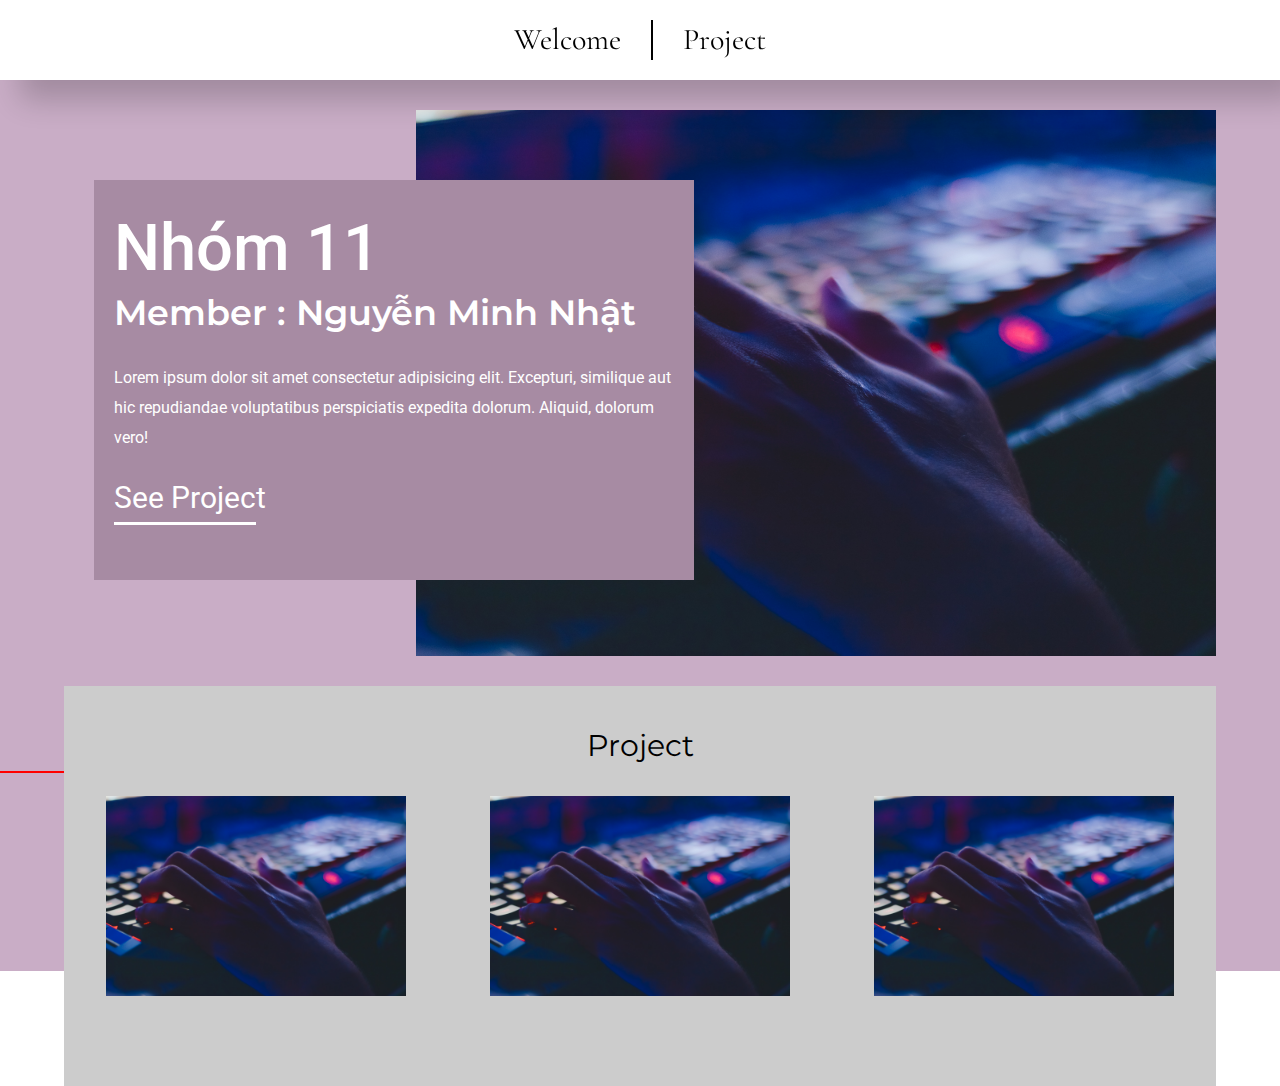
==== Page/index.html @ 1c99ffe2 "first commit" ====
<!DOCTYPE html>
<html lang="en">
<head>
    <meta charset="UTF-8">
    <meta http-equiv="X-UA-Compatible" content="IE=edge">
    <meta name="viewport" content="width=device-width, initial-scale=1.0">

    <!-- Link Unicon icon's CSS -->
    <link rel="stylesheet" href="https://unicons.iconscout.com/release/v4.0.0/css/line.css">
    <!-- Link loader css -->
    <link rel="stylesheet" href="../Page css/loader-effect.css">
    <link rel="stylesheet" href="../Page css/grid.css">
    <link rel="stylesheet" href="../Page css/base.css">
    <link rel="stylesheet" href="../Page css/main.css">
    <link rel="stylesheet" href="../Page css/responsive.css">
    <title>Group 11</title>
</head>
<body>
     <!-- Loader effect -->
     <!-- <div class="loader-wapper" id="reload-animation">
        <span class="loader"><span class="loader-inner"></span></span>
    </div> -->
    <header>
        <nav class="navigation wide ">
            <a class="navigation-item line-hover" href="#">Welcome</a>
            <div class="vertical-line"></div>
            <a class="navigation-item line-hover" href="#">Project</a>
        </nav>
    </header>
    <main>
        <section class="section-home wide" >
            <div class="section-home-img">
                <img src="../img/keyboard.png" alt="">
            </div>
            <div class="section-home-img-info">
                <h1>Nhóm 11</h1>
                <h2>Member : Nguyễn Minh Nhật</h2>
                <p>Lorem ipsum dolor sit amet consectetur adipisicing elit. Excepturi, similique aut hic repudiandae voluptatibus perspiciatis expedita dolorum. Aliquid, dolorum vero!</p>
                <a class="" href="#">See Project</a>
            </div>
        </section>
        <section class="section-project wide">
            <h1 class="bottom-line">Project</h1>
            <div class="project-items row-around">
                <div class="box project-item-1">
                    <img src="../img/keyboard.png" alt="">
                </div>
                <div class="box project-item-1">
                    <img src="../img/keyboard.png" alt="">
                </div>
                <div class="box project-item-1">
                    <img src="../img/keyboard.png" alt="">
                </div>
            </div>
        </section>
    </main>
    <footer></footer>
</body>
    <script src="../script/loader.js"></script>
</html>
---- Page css/loader-effect.css ----
.loader-wapper {
    z-index: 1000;
    width: 100vw;
    height: 100vh;
    position: fixed;
    top: 0;
    left: 0;
    background-color: #242f3f; 
    display: flex;
    justify-content: center;
    align-items: center;
    opacity: 1000;
    transition: opacity 1s ;
  }
  .fadeOut-loader{
      opacity: 0;
  }
  
  .loader {
    display: inline-block;
    width: 30px;
    height: 30px;
    position: relative;
    border: 4px solid #fff;
    top: 0;
    animation: loader 2s infinite ease;
  }
  
  .loader-inner {
      position: absolute;
    vertical-align: top;
    display: inline-block;
    width: 100%;
    background-color: #fff;
    animation: loader-inner 2s infinite ease-in;
  }
  
  @keyframes loader {
    0% {
      transform: rotate(0deg);
    }
  
    25% {
      transform: rotate(180deg);
    }
  
    50% {
      transform: rotate(180deg);
    }
  
    75% {
      transform: rotate(360deg);
    }
  
    100% {
      transform: rotate(360deg);
    }
  }
  
  @keyframes loader-inner {
    0% {
      height: 0%;
    }
  
    25% {
      height: 0%;
    }
  
    50% {
      height: 100%;
    }
  
    75% {
      height: 100%;
    }
  
    100% {
      height: 0%;
    }
  }
---- Page css/grid.css ----
/* Tạo GRID */
.grid{
    width: 100%;
    padding: 0;
}

.wide{
    max-width: 1200px;
    margin: 0 auto;
    display: flex;
}

.row{
    display: flex;
    flex-wrap: wrap;
    margin-left: -12px;
    margin-right: -12px;
}

.col{
    padding-left: 12px ;
    padding-right: 12px;
}
    /* No-gutters paste vào hàm chung với row */ 
.row .no-gutters {
    margin-left: 0;
    margin-right: 0;
}
.row .no-gutters .col {
    padding-left: 0;
    padding-right: 0;
}

    /* SIZE */
.l-20{
    flex:0 0 20%;
    max-width: 20%;
}
.l-0{
    display: none;
}
.l-1{
    flex: 0 0 8.33333%;
    max-width: 8.3333%;
}
.l-2{
    flex: 0 0 16.66667%;
    max-width: 16.66667%;
}.l-3{
    flex: 0 0 25%;
    max-width: 25%;
}.l-4{
    flex: 0 0 33.33333%;
    max-width:33.3333%;
}
.l-5{
    flex: 0 0 41.66667%;
    max-width: 41.66667%;
}
.l-6{
    flex: 0 0 50%;
    max-width: 50%;
}.l-7{
    flex: 0 0 58.33333%;
    max-width: 58.33333%;
}.l-8{
    flex: 0 0 66.66667%;
    max-width: 66.66667%;
}
.l-9{
    flex:0 0 75%;
    max-width: 75%;
}
.l-10{
    flex:0 0 83.33333%;
    max-width: 83.33333%;
}
.l-11{
    flex:0 0  91.66667%;
    max-width: 91.66667%;
}
.l-12{
    flex:0 0  100%;
    max-width: 100%;

}


    /* OFFSET */
.l-o-20{
    margin-left: 20%;
}
.l-o-1{
    margin-left: 8.3333%;
}
.l-o-2{
    margin-left: 16.66667%;
}.l-o-3{
    margin-left: 25%;
}.l-o-4{
    margin-left:33.3333%;
}
.l-o-5{
    margin-left: 41.66667%;
}
.l-o-6{
    margin-left: 50%;
}.l-o-7{
    margin-left: 58.33333%;
}.l-o-8{
    margin-left: 66.66667%;
}
.l-o-9{
    margin-left: 75%;
}
.l-o-10{
    margin-left: 83.33333%;
}
.l-o-11{
    margin-left: 91.66667%;
}



/* Mobile */
@media   (max-width: 739px )  {
    .wide{
        width: 100%;
    }
    .row{
        margin-left: -4px;
        margin-right: -4px;
    }
    .col{
        padding-left: 4px ;
        padding-right: 4px;
    }
    
    .c-20{
        flex: 0 0 20%;
        max-width: 20%;
    }
    .c-0{
        display: none;
    }
    .c-1{
        flex: 0 0 8.33333%;
        max-width: 8.3333%;
    }
    .c-2{
        flex: 0 0 16.66667%;
        max-width: 16.66667%;
    }.c-3{
        flex: 0 0 25%;
        max-width: 25%;
    }.c-4{
        flex: 0 0 33.33333%;
        max-width:33.3333%;
    }
    .c-5{
        flex: 0 0 41.66667%;
        max-width: 41.66667%;
    }
    .c-6{
        flex: 0 0 50%;
        max-width: 50%;
    }.c-7{
        flex: 0 0 58.33333%;
        max-width: 58.33333%;
    }.c-8{
        flex: 0 0 66.66667%;
        max-width: 66.66667%;
    }
    .c-9{
        flex:0 0 75%;
        max-width: 75%;
    }
    .c-10{
        flex:0 0 83.33333%;
        max-width: 83.33333%;
    }
    .c-11{
        flex:0 0  91.66667%;
        max-width: 91.66667%;
    }
    .c-12{
        flex:0 0  100%;
        max-width: 100%;
    }
    /* OFSET */
    .c-o-1{
        margin-left: 8.3333%;
    }
    .c-o-2{
        margin-left: 16.66667%;
    }.c-o-3{
        margin-left: 25%;
    }.c-o-4{
        margin-left:33.3333%;
    }
    .c-o-5{
        margin-left: 41.66667%;
    }
    .c-o-6{
        margin-left: 50%;
    }.c-o-7{
        margin-left: 58.33333%;
    }.c-o-8{
        margin-left: 66.66667%;
    }
    .c-o-9{
        margin-left: 75%;
    }
    .c-o-10{
        margin-left: 83.33333%;
    }
    .c-o-11{
        margin-left: 91.66667%;
    }

}


/* > Tablet */

@media   (min-width: 740px ) and (max-width: 1023px) {
    .wide{
        width:644px;
    }
    .row{
        margin-left: -8px;
        margin-right: -8px;
    }
    .col{
        padding-left: 8px ;
        padding-right: 8px;
    }
    .m-20{
        flex: 0 0 20%;
        max-width: 20%;
    }
    .m-0{
        display: none;

    }
    .m-1,
    .m-2,
    .m-3,
    .m-4,
    .m-5,
    .m-6,
    .m-7,
    .m-8,
    .m-9,
    .m-10,
    .m-11,
    .m-12{
        display: block;

    }
    
    .m-1{
        flex: 0 0 8.33333%;
        max-width: 8.3333%;
    }
    .m-2{
        flex: 0 0 16.66667%;
        max-width: 16.66667%;
    }.m-3{
        flex: 0 0 25%;
        max-width: 25%;
    }.m-4{
        flex: 0 0 33.33333%;
        max-width:33.3333%;
    }
    .m-5{
        flex: 0 0 41.66667%;
        max-width: 41.66667%;
    }
    .m-6{
        flex: 0 0 50%;
        max-width: 50%;
    }.m-7{
        flex: 0 0 58.33333%;
        max-width: 58.33333%;
    }.m-8{
        flex: 0 0 66.66667%;
        max-width: 66.66667%;
    }
    .m-9{
        flex:0 0 75%;
        max-width: 75%;
    }
    .m-10{
        flex:0 0 83.33333%;
        max-width: 83.33333%;
    }
    .m-11{
        flex:0 0  91.66667%;
        max-width: 91.66667%;
    }
    .m-12{
        flex:0 0  100%;
        max-width: 100%;
    }
    /* ofset */
    .m-o-1{
        margin-left: 8.3333%;
    }
    .m-o-2{
        margin-left: 16.66667%;
    }.m-o-3{
        margin-left: 25%;
    }.m-o-4{
        margin-left:33.3333%;
    }
    .m-o-5{
        margin-left: 41.66667%;
    }
    .m-o-6{
        margin-left: 50%;
    }.m-o-7{
        margin-left: 58.33333%;
    }.m-o-8{
        margin-left: 66.66667%;
    }
    .m-o-9{
        margin-left: 75%;
    }
    .mo-10{
        margin-left: 83.33333%;
    }
    .mo-11{
        margin-left: 91.66667%;
    }


}


/*Pc low resolution  */
@media (min-width: 1024px) and (max-width:1200px){
    .wide{
        width: 960px;
    }
    .row{
        margin-left:-12px;
        margin-right:-12px;
    }
    .col{
        padding-left: 12px ;
        padding-right: 12px;
    }
}
---- Page css/base.css ----
@import url('https://fonts.googleapis.com/css2?family=Cormorant+Garamond:wght@300;400;500;600&family=Montserrat:wght@400;500;600;700&family=Poppins:ital,wght@0,200;0,300;0,500;0,600;0,800;1,400;1,700&family=Roboto:wght@300;400;500;700&display=swap');/*=====================================================  STYLE SETUP ====================================== */
:root{
    /* Header Styles */
    --header-height :80px ;
      
    /* Color Style */
    --main-color:#c9adc6;
    --main-color-bolder:#a78ba3;
    --white-color:#fff;
    --text-color:#5f4d5d;
    --black-color:#000;
    /* Font */
    --roboto-font : 'Roboto', sans-serif;
    --cormorant-font:'Cormorant Garamond', serif;
    --poppin-font: 'Poppins', sans-serif;
    --montserrat-font:'Montserrat', sans-serif;
    /* Font Size */
    --nav-font : 3rem;
    --title-font : 6.5rem;
    --sub-title-font :  2.5rem ;
    --normal-font: 2.4rem;
    --sub-normal-font: 1.6rem;
    --tiny-font:1.2rem;

    /* z-index */
    --z-fixed :10 ;

}
*{
    padding: 0 ;
    margin: 0;
    box-sizing: border-box;
    line-height: 30px;
    /* border: 1px solid #000; */
}
html{
    -webkit-tap-highlight-color: transparent; 
    scroll-behavior: smooth;
    font-size: 62.5%;
    font-family: var(--roboto-font);
}
a{
    color: inherit;
    text-decoration: none;
}
ul{
    list-style: none;
}

/* ===================================================== RE-USE CLASS ======================================= */

.line-hover{
    position: relative;
}
.line-hover::after{
    content: "" ;
    position: absolute;
    height: 1px;
    left: 0;
    width: 0 ;
    bottom: -40%;
    transition: width .5s ease;
}
.line-hover:hover::after{
    background-color: #000;
    padding:1px;
    width: 100%;
}
.bottom-line{
    position: relative;
}
.bottom-line::after{
    content: "";
    height: 2px;
    left: -100px;
    width: 100px ;
    bottom: -40% ;
    position: absolute;
    background-color: red;


}

/* ===================================================== LAYOUT SETUP ====================================== */

.content-wrapper{
    position: relative;
    width: 100%;
    max-width: 1265px;
    padding-right: 25px;
    padding-left: 25px;
}

section,
footer{
    padding: 3rem 0 ;
}
section{
    min-height: 400px;
}

.wide{
    width: 90%;
    max-width: 1200px;
    margin-inline: auto;
 }
 
 .row-between{
     display: flex;
     justify-content: space-between;
     align-items: center;
 }
 .row-around{
     display: flex;
     justify-content: space-around;
 }
 .column{
     display: flex;
     flex-direction: column;
 }
---- Page css/main.css ----
@import url("./base.css");
@import url("./gird.css");

/* Header */
 
header {
    width: 100%;
    position: fixed;
    height: var(--header-height);
    top: 0;
    left: 0;
    z-index: var(--z-fixed);
    background-color: var(--white-color);
    display: flex;
    justify-content: center;
    box-shadow: 20px 20px 30px rgba(0, 0, 0, 0.2);
}

.navigation{
    display: flex;
    align-items: center;
    justify-content: center;
    gap: 3em;
    font-family: var(--cormorant-font);
}
.navigation-item{
    font-size: var(--nav-font);
    position: relative;
}

.vertical-line{
    height: 50%;
    border: 1px solid #000;
}


/* Main */

main{
    margin-top: var(--header-height);
    background-color: var(--main-color) ;
    height: 99vh;
    
}
.section-home {
    display: flex;
    justify-content: flex-end;
    position: relative;
    /* background-color:#83bec9 ; */
    background-color: var(--main-color);
}
.section-home-img{
    width: 90%;
    max-width: 800px;
}
.section-home-img img{
    width: 100%;
    height: 100%;
    object-fit: cover;
}
.section-home-img-info{
    left: 30px;
    top: 100px;
    position: absolute;
    width: 60em;
    height: 400px;
    background-color: var(--main-color-bolder);
    padding: 2em;
    display: flex;
    flex-direction:column ;
    color: var(--white-color);
}
.section-home-img-info h1{
    font-size: var(--title-font);
    font-weight: 500;
    font-family: var(--roboto-font);
    margin-top: 0.5em ;

}
.section-home-img-info h2{
    margin: 1em 0 ;
    font-size: 3.5em;
    font-weight: 600;
    font-family: var( --montserrat-font);
}
.section-home-img-info p{
    font-size: var(--sub-normal-font);
}
.section-home-img-info a{
    position: relative;
    margin-top: 30px;
    width: 200px;
    border-radius: 10px;
    /* padding: 0.5em 0.5em; */
    /* background-color:#83bec9 ; */
    font-size: var(--nav-font);
}
.section-home-img-info a::after{
    content: "" ;
    position: absolute;
    height: 1px;
    left: 0;
    width: 0 ;
    bottom: -40%;
    background-color: #fff;
    padding:1px;
    width: 70%;
}

.section-project{
    display: flex;
    flex-direction: column;
    gap: 2em;
    background-color: #ccc;
}
.section-project h1{
    text-align: center;
    font-size: var(--nav-font);
    font-weight: 400;
    margin: 0.5em 0 ;
    font-family: var(--montserrat-font);
}
.section-project img {
    width: 100%;
    max-width: 300px;

}
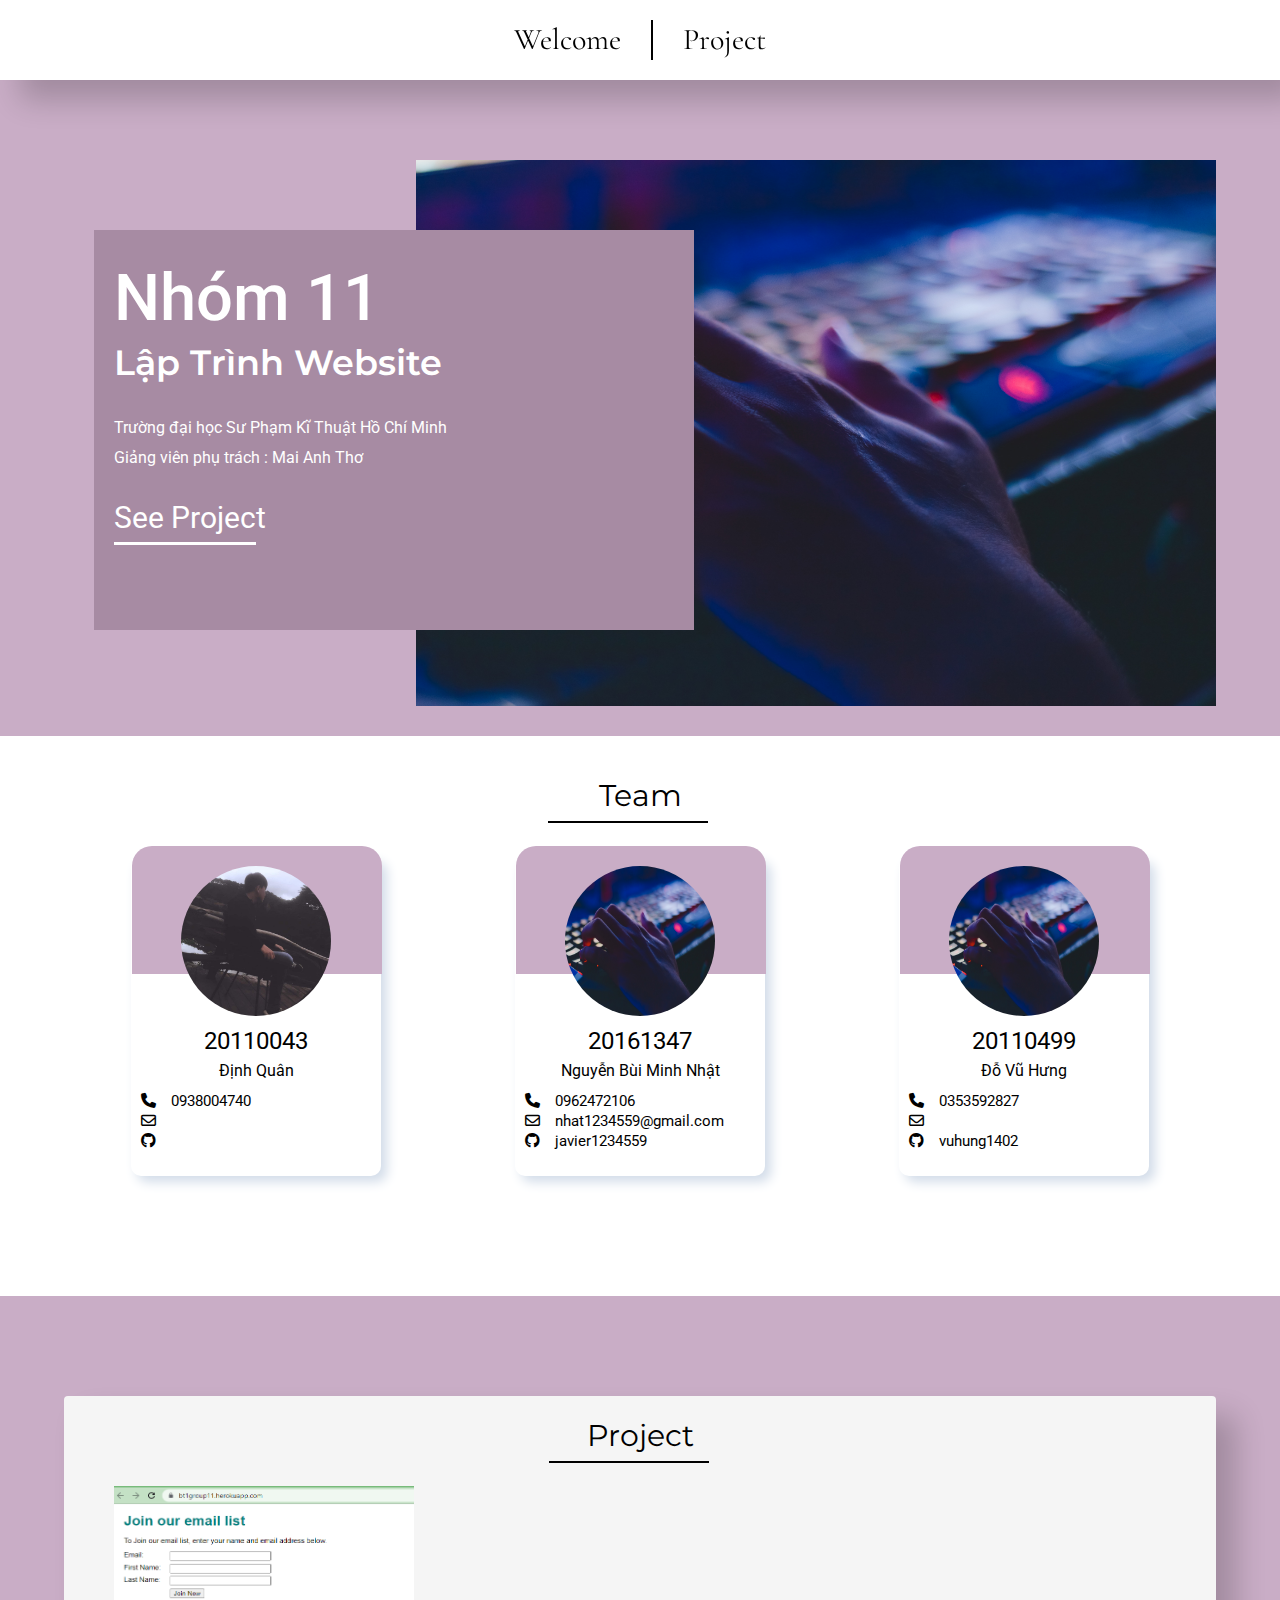
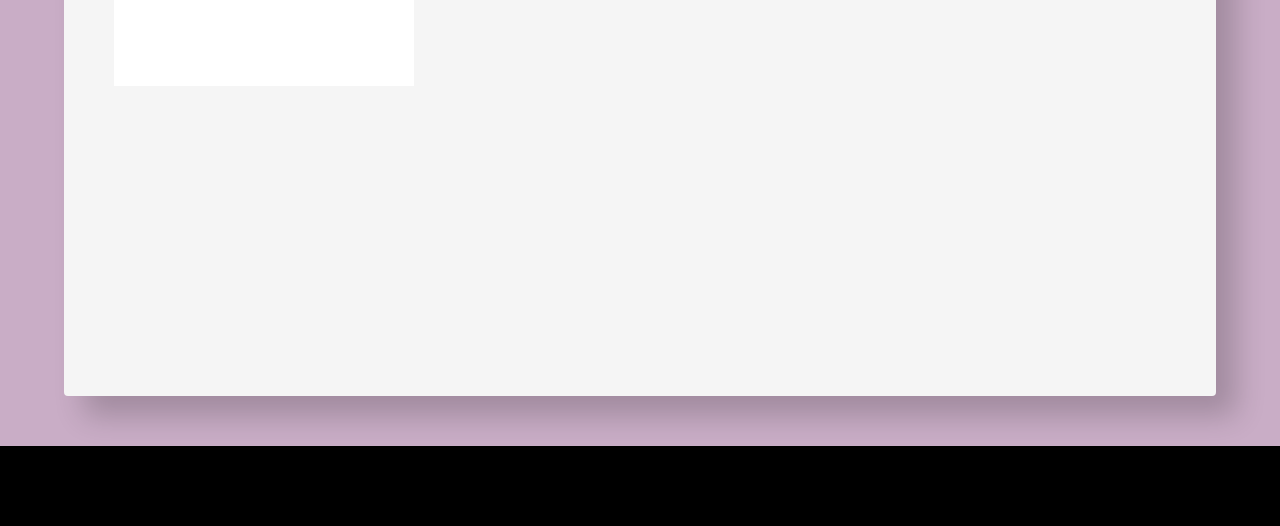
==== commit d2e6b4bd: "them thong tin dinh quan" ====
--- a/Page/index.html
+++ b/Page/index.html
@@ -4,27 +4,30 @@
     <meta charset="UTF-8">
     <meta http-equiv="X-UA-Compatible" content="IE=edge">
     <meta name="viewport" content="width=device-width, initial-scale=1.0">
-
+    <link rel="shortcut icon" href="../img/keyboard-falvicon.png" type="image/x-icon">
     <!-- Link Unicon icon's CSS -->
     <link rel="stylesheet" href="https://unicons.iconscout.com/release/v4.0.0/css/line.css">
     <!-- Link loader css -->
     <link rel="stylesheet" href="../Page css/loader-effect.css">
-    <link rel="stylesheet" href="../Page css/grid.css">
+    <!-- Link fontawesome  -->
+    <link rel="stylesheet" href="https://cdnjs.cloudflare.com/ajax/libs/font-awesome/6.2.0/css/all.min.css"/>
+    <!-- <link rel="stylesheet" href="../Page css/grid.css"> -->
     <link rel="stylesheet" href="../Page css/base.css">
     <link rel="stylesheet" href="../Page css/main.css">
     <link rel="stylesheet" href="../Page css/responsive.css">
+    <link rel="stylesheet" href="../Page css/themify-icons-font/themify-icons/themify-icons.css">
     <title>Group 11</title>
 </head>
 <body>
      <!-- Loader effect -->
-     <!-- <div class="loader-wapper" id="reload-animation">
+     <div class="loader-wapper" id="reload-animation">
         <span class="loader"><span class="loader-inner"></span></span>
-    </div> -->
+    </div>
     <header>
         <nav class="navigation wide ">
             <a class="navigation-item line-hover" href="#">Welcome</a>
             <div class="vertical-line"></div>
-            <a class="navigation-item line-hover" href="#">Project</a>
+            <a class="navigation-item line-hover" href="#project">Project</a>
         </nav>
     </header>
     <main>
@@ -34,24 +37,76 @@
             </div>
             <div class="section-home-img-info">
                 <h1>Nhóm 11</h1>
-                <h2>Member : Nguyễn Minh Nhật</h2>
-                <p>Lorem ipsum dolor sit amet consectetur adipisicing elit. Excepturi, similique aut hic repudiandae voluptatibus perspiciatis expedita dolorum. Aliquid, dolorum vero!</p>
-                <a class="" href="#">See Project</a>
+                <h2>Lập Trình Website</h2>
+                <p>Trường đại học Sư Phạm Kĩ Thuật Hồ Chí Minh</p>
+                <p>Giảng viên phụ trách : Mai Anh Thơ</p>
+                <a class="" href="#project">See Project</a>
             </div>
         </section>
-        <section class="section-project wide">
+        <div class="full-width-color">
+            <section class="section-member wide" >
+                <h1 class="bottom-line">Team</h1>
+                 <div class="section-users">
+                    <div class="user card m-4" >
+                        <div class="user-img">
+                            <img src="../img/dinhquan.jpg" alt="">
+                        </div>
+                        <div class="user-content">
+                            <h2>20110043</h2>
+                            <h3>Định Quân</h3>
+                            <div class="user-icon">
+                                <a href=""><i class="fa-solid fa-phone"></i>0938004740 </a>
+                                <a href=""><i class="fa-regular fa-envelope"></i></a>
+                                <a href=""><i class="fa-brands fa-github"></i></a>
+                            </div>
+                        </div>
+                    </div>
+                    <div class="user card m-4" >
+                        <div class="user-img">
+                            <img src="../img/keyboard.png" alt="">
+                        </div>
+                        <div class="user-content">
+                            <h2>20161347</h2>
+                            <h3>Nguyễn Bùi Minh Nhật</h3>
+                            <div class="user-icon">
+                                <a href=""><i class="fa-solid fa-phone"></i>0962472106 </a>
+                                <a href=""><i class="fa-regular fa-envelope"></i>nhat1234559@gmail.com</a>
+                                <a href=""><i class="fa-brands fa-github"></i>javier1234559</a>
+                            </div>
+                        </div>
+                    </div>
+                    <div class="user card m-4" >
+                        <div class="user-img">
+                            <img src="../img/keyboard.png" alt="">
+                        </div>
+                        <div class="user-content">
+                            <h2>20110499</h2>
+                            <h3>Đỗ Vũ Hưng</h3>
+                            <div class="user-icon">
+                                <a href=""><i class="fa-solid fa-phone"></i>0353592827</a>
+                                <a href=""><i class="fa-regular fa-envelope"></i></a>
+                                <a href=""><i class="fa-brands fa-github"></i>vuhung1402</a>
+                            </div>
+                        </div>
+                    </div>
+                 </div>
+            </section>
+        </div>
+        <section id="project" class="section-project wide">
             <h1 class="bottom-line">Project</h1>
-            <div class="project-items row-around">
+            <div class="project-items flex-start">
                 <div class="box project-item-1">
-                    <img src="../img/keyboard.png" alt="">
+                    <a href="https://bt1group11.herokuapp.com/">
+                        <img src="../img/register-web.png" alt="register and thanks website by java">
+                        <div class="sibling">
+                            <h2>Web đăng kí bằng gmail</h2>
+                            <p>BT 6/9/2022</p>
+                        </div>
+                    </a>
                 </div>
-                <div class="box project-item-1">
-                    <img src="../img/keyboard.png" alt="">
-                </div>
-                <div class="box project-item-1">
-                    <img src="../img/keyboard.png" alt="">
-                </div>
+                
             </div>
+            
         </section>
     </main>
     <footer></footer>
--- a/Page css/base.css
+++ b/Page css/base.css
@@ -20,7 +20,7 @@
     --sub-title-font :  2.5rem ;
     --normal-font: 2.4rem;
     --sub-normal-font: 1.6rem;
-    --tiny-font:1.2rem;
+    --tiny-font:1.5rem;
 
     /* z-index */
     --z-fixed :10 ;
@@ -62,7 +62,7 @@
     transition: width .5s ease;
 }
 .line-hover:hover::after{
-    background-color: #000;
+    background-color: var(--main-color-bolder);
     padding:1px;
     width: 100%;
 }
@@ -72,15 +72,24 @@
 .bottom-line::after{
     content: "";
     height: 2px;
-    left: -100px;
-    width: 100px ;
+    left: 42% ;
+    right: 45%;
+    width: 160px ;
     bottom: -40% ;
     position: absolute;
-    background-color: red;
-
-
+    background-color: var(--black-color);
 }
-
+.disable-link{
+    cursor: default;
+    opacity: 0.5;
+}
+.flex-start{
+    display: flex;
+    justify-content: flex-start;
+}
+.flex-start .box{
+    margin-left: 4em;
+}
 /* ===================================================== LAYOUT SETUP ====================================== */
 
 .content-wrapper{
--- a/Page css/main.css
+++ b/Page css/main.css
@@ -1,6 +1,6 @@
 
 @import url("./base.css");
-@import url("./gird.css");
+/* @import url("./gird.css"); */
 
 /* Header */
  
@@ -16,7 +16,6 @@
     justify-content: center;
     box-shadow: 20px 20px 30px rgba(0, 0, 0, 0.2);
 }
-
 .navigation{
     display: flex;
     align-items: center;
@@ -28,7 +27,9 @@
     font-size: var(--nav-font);
     position: relative;
 }
-
+.navigation-item:hover{
+    color: var(--main-color-bolder);
+}
 .vertical-line{
     height: 50%;
     border: 1px solid #000;
@@ -36,12 +37,16 @@
 
 
 /* Main */
+.full-width-color{
+    width: 100%;
+    background-color: var(--white-color);
+}
 
 main{
     margin-top: var(--header-height);
     background-color: var(--main-color) ;
-    height: 99vh;
-    
+    min-height: 500px;
+    padding: 5em 0 ;
 }
 .section-home {
     display: flex;
@@ -108,11 +113,109 @@
     width: 70%;
 }
 
+/* Team */
+.section-member{
+    min-height: 560px;
+    margin-bottom: 5em;
+    display: flex;
+    flex-direction: column;
+    gap: 3em;
+  
+}
+.section-member h1{
+    text-align: center;
+    font-size: var(--nav-font);
+    font-weight: 400;
+    margin: 0.5em 0 ;
+    font-family: var(--montserrat-font);
+
+}
+.section-users{
+    display: flex;
+    justify-content: space-around;
+   
+}   
+.user{
+    border-radius: 10px;
+    width: 100%;
+    max-width: 250px;
+    height: 320px;
+    padding: 0 1em;
+}
+.user-img{
+    position: relative;
+    margin: 1em auto;
+    width: 150px;
+    height: 150px;
+    border-radius: 50%;
+    overflow: hidden;
+}
+.user-img img{
+    width: 100%;
+    height: 100%;
+}
+.user-content{
+    font-family: var(--roboto-font);
+    font-weight: 400;
+}
+.user-content h2{
+    font-size: var(--normal-font);
+    text-align: center;
+    font-family: var( --roboto-font);
+    font-weight: 400;
+}
+.user-content h3{
+    font-size: var(--sub-normal-font);
+    text-align: center;
+    font-weight: 400;
+}
+.user-icon{
+    display: flex;
+    flex-direction: column;
+    justify-content: flex-start;
+}
+.user-icon a{
+    height: 20px;
+    font-size: var(--tiny-font);
+}
+.user-icon i {
+    color: #000;
+    font-size: var(--tiny-font);
+    margin-right: 1em;
+}
+.card {
+    position: relative;
+    background-color: var(--white-color);
+    box-shadow: 0.6rem 0.6rem 1.2rem #d2dce9 ;
+                /* 0.6rem 0.6rem 1.2rem #d2dce9 ;   */
+
+}
+.card:hover{
+    box-shadow: 0.6rem 0.6rem 1.2rem #d2dce9 ,
+    0.6rem 0.6rem 1.2rem #d2dce9 ;  
+}
+.card::before{
+    top: -10px;
+    right: -0.5px;
+    content: "";
+    position: absolute;
+    height: 40%;
+    width: 100%;
+    border-radius: 20px 20px 0 0 ;
+    background: var(--main-color);
+    z-index: 0;
+}
+/* Project */
 .section-project{
+    padding: 1em;
+    min-height: 600px;
+    margin-top: 10em;
     display: flex;
     flex-direction: column;
     gap: 2em;
-    background-color: #ccc;
+    background-color: #f5f5f5;
+    border-radius: 4px;
+    box-shadow: 20px 20px 30px rgba(0, 0, 0, 0.2);
 }
 .section-project h1{
     text-align: center;
@@ -123,6 +226,53 @@
 }
 .section-project img {
     width: 100%;
-    max-width: 300px;
-
-}+    height: 100%;
+    transition: transform 1s ease;
+}
+.section-project img:hover{
+    transform: scale(1.2);
+    z-index: 0;
+}
+.box{
+    overflow: hidden;
+}
+.section-project a{
+    display: block;
+    width: 300px;
+    max-width: 500px;  
+    height: 200px; 
+    position: relative;
+}
+
+.sibling{
+    padding: 0.2em 1em;
+    font-family: var(--roboto-font);
+    position: absolute;
+    bottom: -50%;   
+    width: 100%;
+    max-width: 310px;
+    background-color: rgba(201, 200, 200, 0.808);
+}
+.section-project img:hover ~ .sibling{
+    animation: increase .8s linear forwards;
+}
+.sibling:hover{
+    height: 160px;
+    opacity: 1;
+}
+@keyframes increase {
+    0%{
+        height: 0;
+        opacity: 0;
+    }
+    100%{
+        height: 160px;
+        opacity: 1;
+    }
+}
+
+footer{
+    width: 100%;
+    height: 80px;
+    background-color: #000;
+}
--- a/Page css/responsive.css
+++ b/Page css/responsive.css
@@ -0,0 +1,43 @@
+/* Tablet */
+@media   (min-width: 740px ) and (max-width: 1023px) {
+    .bottom-line::after{
+        left: 38% ;
+    
+    }
+}
+/* Mobile */
+@media   (max-width: 739px )  { 
+    .section-home-img-info{
+        position: static;
+        font-size: 0.1em;
+    }
+    .section-home-img-info h1{
+        font-size: var(--nav-font);
+    }
+    .flex-start{
+        display: flex;
+        justify-content: center;
+    }
+    .flex-start .box{
+        margin-left: 0em;
+    }
+    .bottom-line::after{
+        left: 28% ;
+    
+    }
+}   
+
+/* Tablet and Mobile */
+@media (max-width:1023px){
+    .section-home-img-info{
+        position: static;
+        font-size: 1em;
+    }
+    
+    .section-users{
+        display: flex;
+        gap: 3em;
+        flex-wrap: wrap;
+       
+    }   
+}--- a/Page css/themify-icons-font/themify-icons/themify-icons.css
+++ b/Page css/themify-icons-font/themify-icons/themify-icons.css
@@ -0,0 +1,1081 @@
+@font-face {
+	font-family: 'themify';
+	src:url('fonts/themify.eot?-fvbane');
+	src:url('fonts/themify.eot?#iefix-fvbane') format('embedded-opentype'),
+		url('fonts/themify.woff?-fvbane') format('woff'),
+		url('fonts/themify.ttf?-fvbane') format('truetype'),
+		url('fonts/themify.svg?-fvbane#themify') format('svg');
+	font-weight: normal;
+	font-style: normal;
+}
+
+[class^="ti-"], [class*=" ti-"] {
+	font-family: 'themify';
+	speak: none;
+	font-style: normal;
+	font-weight: normal;
+	font-variant: normal;
+	text-transform: none;
+	line-height: 1;
+
+	/* Better Font Rendering =========== */
+	-webkit-font-smoothing: antialiased;
+	-moz-osx-font-smoothing: grayscale;
+}
+
+.ti-wand:before {
+	content: "\e600";
+}
+.ti-volume:before {
+	content: "\e601";
+}
+.ti-user:before {
+	content: "\e602";
+}
+.ti-unlock:before {
+	content: "\e603";
+}
+.ti-unlink:before {
+	content: "\e604";
+}
+.ti-trash:before {
+	content: "\e605";
+}
+.ti-thought:before {
+	content: "\e606";
+}
+.ti-target:before {
+	content: "\e607";
+}
+.ti-tag:before {
+	content: "\e608";
+}
+.ti-tablet:before {
+	content: "\e609";
+}
+.ti-star:before {
+	content: "\e60a";
+}
+.ti-spray:before {
+	content: "\e60b";
+}
+.ti-signal:before {
+	content: "\e60c";
+}
+.ti-shopping-cart:before {
+	content: "\e60d";
+}
+.ti-shopping-cart-full:before {
+	content: "\e60e";
+}
+.ti-settings:before {
+	content: "\e60f";
+}
+.ti-search:before {
+	content: "\e610";
+}
+.ti-zoom-in:before {
+	content: "\e611";
+}
+.ti-zoom-out:before {
+	content: "\e612";
+}
+.ti-cut:before {
+	content: "\e613";
+}
+.ti-ruler:before {
+	content: "\e614";
+}
+.ti-ruler-pencil:before {
+	content: "\e615";
+}
+.ti-ruler-alt:before {
+	content: "\e616";
+}
+.ti-bookmark:before {
+	content: "\e617";
+}
+.ti-bookmark-alt:before {
+	content: "\e618";
+}
+.ti-reload:before {
+	content: "\e619";
+}
+.ti-plus:before {
+	content: "\e61a";
+}
+.ti-pin:before {
+	content: "\e61b";
+}
+.ti-pencil:before {
+	content: "\e61c";
+}
+.ti-pencil-alt:before {
+	content: "\e61d";
+}
+.ti-paint-roller:before {
+	content: "\e61e";
+}
+.ti-paint-bucket:before {
+	content: "\e61f";
+}
+.ti-na:before {
+	content: "\e620";
+}
+.ti-mobile:before {
+	content: "\e621";
+}
+.ti-minus:before {
+	content: "\e622";
+}
+.ti-medall:before {
+	content: "\e623";
+}
+.ti-medall-alt:before {
+	content: "\e624";
+}
+.ti-marker:before {
+	content: "\e625";
+}
+.ti-marker-alt:before {
+	content: "\e626";
+}
+.ti-arrow-up:before {
+	content: "\e627";
+}
+.ti-arrow-right:before {
+	content: "\e628";
+}
+.ti-arrow-left:before {
+	content: "\e629";
+}
+.ti-arrow-down:before {
+	content: "\e62a";
+}
+.ti-lock:before {
+	content: "\e62b";
+}
+.ti-location-arrow:before {
+	content: "\e62c";
+}
+.ti-link:before {
+	content: "\e62d";
+}
+.ti-layout:before {
+	content: "\e62e";
+}
+.ti-layers:before {
+	content: "\e62f";
+}
+.ti-layers-alt:before {
+	content: "\e630";
+}
+.ti-key:before {
+	content: "\e631";
+}
+.ti-import:before {
+	content: "\e632";
+}
+.ti-image:before {
+	content: "\e633";
+}
+.ti-heart:before {
+	content: "\e634";
+}
+.ti-heart-broken:before {
+	content: "\e635";
+}
+.ti-hand-stop:before {
+	content: "\e636";
+}
+.ti-hand-open:before {
+	content: "\e637";
+}
+.ti-hand-drag:before {
+	content: "\e638";
+}
+.ti-folder:before {
+	content: "\e639";
+}
+.ti-flag:before {
+	content: "\e63a";
+}
+.ti-flag-alt:before {
+	content: "\e63b";
+}
+.ti-flag-alt-2:before {
+	content: "\e63c";
+}
+.ti-eye:before {
+	content: "\e63d";
+}
+.ti-export:before {
+	content: "\e63e";
+}
+.ti-exchange-vertical:before {
+	content: "\e63f";
+}
+.ti-desktop:before {
+	content: "\e640";
+}
+.ti-cup:before {
+	content: "\e641";
+}
+.ti-crown:before {
+	content: "\e642";
+}
+.ti-comments:before {
+	content: "\e643";
+}
+.ti-comment:before {
+	content: "\e644";
+}
+.ti-comment-alt:before {
+	content: "\e645";
+}
+.ti-close:before {
+	content: "\e646";
+}
+.ti-clip:before {
+	content: "\e647";
+}
+.ti-angle-up:before {
+	content: "\e648";
+}
+.ti-angle-right:before {
+	content: "\e649";
+}
+.ti-angle-left:before {
+	content: "\e64a";
+}
+.ti-angle-down:before {
+	content: "\e64b";
+}
+.ti-check:before {
+	content: "\e64c";
+}
+.ti-check-box:before {
+	content: "\e64d";
+}
+.ti-camera:before {
+	content: "\e64e";
+}
+.ti-announcement:before {
+	content: "\e64f";
+}
+.ti-brush:before {
+	content: "\e650";
+}
+.ti-briefcase:before {
+	content: "\e651";
+}
+.ti-bolt:before {
+	content: "\e652";
+}
+.ti-bolt-alt:before {
+	content: "\e653";
+}
+.ti-blackboard:before {
+	content: "\e654";
+}
+.ti-bag:before {
+	content: "\e655";
+}
+.ti-move:before {
+	content: "\e656";
+}
+.ti-arrows-vertical:before {
+	content: "\e657";
+}
+.ti-arrows-horizontal:before {
+	content: "\e658";
+}
+.ti-fullscreen:before {
+	content: "\e659";
+}
+.ti-arrow-top-right:before {
+	content: "\e65a";
+}
+.ti-arrow-top-left:before {
+	content: "\e65b";
+}
+.ti-arrow-circle-up:before {
+	content: "\e65c";
+}
+.ti-arrow-circle-right:before {
+	content: "\e65d";
+}
+.ti-arrow-circle-left:before {
+	content: "\e65e";
+}
+.ti-arrow-circle-down:before {
+	content: "\e65f";
+}
+.ti-angle-double-up:before {
+	content: "\e660";
+}
+.ti-angle-double-right:before {
+	content: "\e661";
+}
+.ti-angle-double-left:before {
+	content: "\e662";
+}
+.ti-angle-double-down:before {
+	content: "\e663";
+}
+.ti-zip:before {
+	content: "\e664";
+}
+.ti-world:before {
+	content: "\e665";
+}
+.ti-wheelchair:before {
+	content: "\e666";
+}
+.ti-view-list:before {
+	content: "\e667";
+}
+.ti-view-list-alt:before {
+	content: "\e668";
+}
+.ti-view-grid:before {
+	content: "\e669";
+}
+.ti-uppercase:before {
+	content: "\e66a";
+}
+.ti-upload:before {
+	content: "\e66b";
+}
+.ti-underline:before {
+	content: "\e66c";
+}
+.ti-truck:before {
+	content: "\e66d";
+}
+.ti-timer:before {
+	content: "\e66e";
+}
+.ti-ticket:before {
+	content: "\e66f";
+}
+.ti-thumb-up:before {
+	content: "\e670";
+}
+.ti-thumb-down:before {
+	content: "\e671";
+}
+.ti-text:before {
+	content: "\e672";
+}
+.ti-stats-up:before {
+	content: "\e673";
+}
+.ti-stats-down:before {
+	content: "\e674";
+}
+.ti-split-v:before {
+	content: "\e675";
+}
+.ti-split-h:before {
+	content: "\e676";
+}
+.ti-smallcap:before {
+	content: "\e677";
+}
+.ti-shine:before {
+	content: "\e678";
+}
+.ti-shift-right:before {
+	content: "\e679";
+}
+.ti-shift-left:before {
+	content: "\e67a";
+}
+.ti-shield:before {
+	content: "\e67b";
+}
+.ti-notepad:before {
+	content: "\e67c";
+}
+.ti-server:before {
+	content: "\e67d";
+}
+.ti-quote-right:before {
+	content: "\e67e";
+}
+.ti-quote-left:before {
+	content: "\e67f";
+}
+.ti-pulse:before {
+	content: "\e680";
+}
+.ti-printer:before {
+	content: "\e681";
+}
+.ti-power-off:before {
+	content: "\e682";
+}
+.ti-plug:before {
+	content: "\e683";
+}
+.ti-pie-chart:before {
+	content: "\e684";
+}
+.ti-paragraph:before {
+	content: "\e685";
+}
+.ti-panel:before {
+	content: "\e686";
+}
+.ti-package:before {
+	content: "\e687";
+}
+.ti-music:before {
+	content: "\e688";
+}
+.ti-music-alt:before {
+	content: "\e689";
+}
+.ti-mouse:before {
+	content: "\e68a";
+}
+.ti-mouse-alt:before {
+	content: "\e68b";
+}
+.ti-money:before {
+	content: "\e68c";
+}
+.ti-microphone:before {
+	content: "\e68d";
+}
+.ti-menu:before {
+	content: "\e68e";
+}
+.ti-menu-alt:before {
+	content: "\e68f";
+}
+.ti-map:before {
+	content: "\e690";
+}
+.ti-map-alt:before {
+	content: "\e691";
+}
+.ti-loop:before {
+	content: "\e692";
+}
+.ti-location-pin:before {
+	content: "\e693";
+}
+.ti-list:before {
+	content: "\e694";
+}
+.ti-light-bulb:before {
+	content: "\e695";
+}
+.ti-Italic:before {
+	content: "\e696";
+}
+.ti-info:before {
+	content: "\e697";
+}
+.ti-infinite:before {
+	content: "\e698";
+}
+.ti-id-badge:before {
+	content: "\e699";
+}
+.ti-hummer:before {
+	content: "\e69a";
+}
+.ti-home:before {
+	content: "\e69b";
+}
+.ti-help:before {
+	content: "\e69c";
+}
+.ti-headphone:before {
+	content: "\e69d";
+}
+.ti-harddrives:before {
+	content: "\e69e";
+}
+.ti-harddrive:before {
+	content: "\e69f";
+}
+.ti-gift:before {
+	content: "\e6a0";
+}
+.ti-game:before {
+	content: "\e6a1";
+}
+.ti-filter:before {
+	content: "\e6a2";
+}
+.ti-files:before {
+	content: "\e6a3";
+}
+.ti-file:before {
+	content: "\e6a4";
+}
+.ti-eraser:before {
+	content: "\e6a5";
+}
+.ti-envelope:before {
+	content: "\e6a6";
+}
+.ti-download:before {
+	content: "\e6a7";
+}
+.ti-direction:before {
+	content: "\e6a8";
+}
+.ti-direction-alt:before {
+	content: "\e6a9";
+}
+.ti-dashboard:before {
+	content: "\e6aa";
+}
+.ti-control-stop:before {
+	content: "\e6ab";
+}
+.ti-control-shuffle:before {
+	content: "\e6ac";
+}
+.ti-control-play:before {
+	content: "\e6ad";
+}
+.ti-control-pause:before {
+	content: "\e6ae";
+}
+.ti-control-forward:before {
+	content: "\e6af";
+}
+.ti-control-backward:before {
+	content: "\e6b0";
+}
+.ti-cloud:before {
+	content: "\e6b1";
+}
+.ti-cloud-up:before {
+	content: "\e6b2";
+}
+.ti-cloud-down:before {
+	content: "\e6b3";
+}
+.ti-clipboard:before {
+	content: "\e6b4";
+}
+.ti-car:before {
+	content: "\e6b5";
+}
+.ti-calendar:before {
+	content: "\e6b6";
+}
+.ti-book:before {
+	content: "\e6b7";
+}
+.ti-bell:before {
+	content: "\e6b8";
+}
+.ti-basketball:before {
+	content: "\e6b9";
+}
+.ti-bar-chart:before {
+	content: "\e6ba";
+}
+.ti-bar-chart-alt:before {
+	content: "\e6bb";
+}
+.ti-back-right:before {
+	content: "\e6bc";
+}
+.ti-back-left:before {
+	content: "\e6bd";
+}
+.ti-arrows-corner:before {
+	content: "\e6be";
+}
+.ti-archive:before {
+	content: "\e6bf";
+}
+.ti-anchor:before {
+	content: "\e6c0";
+}
+.ti-align-right:before {
+	content: "\e6c1";
+}
+.ti-align-left:before {
+	content: "\e6c2";
+}
+.ti-align-justify:before {
+	content: "\e6c3";
+}
+.ti-align-center:before {
+	content: "\e6c4";
+}
+.ti-alert:before {
+	content: "\e6c5";
+}
+.ti-alarm-clock:before {
+	content: "\e6c6";
+}
+.ti-agenda:before {
+	content: "\e6c7";
+}
+.ti-write:before {
+	content: "\e6c8";
+}
+.ti-window:before {
+	content: "\e6c9";
+}
+.ti-widgetized:before {
+	content: "\e6ca";
+}
+.ti-widget:before {
+	content: "\e6cb";
+}
+.ti-widget-alt:before {
+	content: "\e6cc";
+}
+.ti-wallet:before {
+	content: "\e6cd";
+}
+.ti-video-clapper:before {
+	content: "\e6ce";
+}
+.ti-video-camera:before {
+	content: "\e6cf";
+}
+.ti-vector:before {
+	content: "\e6d0";
+}
+.ti-themify-logo:before {
+	content: "\e6d1";
+}
+.ti-themify-favicon:before {
+	content: "\e6d2";
+}
+.ti-themify-favicon-alt:before {
+	content: "\e6d3";
+}
+.ti-support:before {
+	content: "\e6d4";
+}
+.ti-stamp:before {
+	content: "\e6d5";
+}
+.ti-split-v-alt:before {
+	content: "\e6d6";
+}
+.ti-slice:before {
+	content: "\e6d7";
+}
+.ti-shortcode:before {
+	content: "\e6d8";
+}
+.ti-shift-right-alt:before {
+	content: "\e6d9";
+}
+.ti-shift-left-alt:before {
+	content: "\e6da";
+}
+.ti-ruler-alt-2:before {
+	content: "\e6db";
+}
+.ti-receipt:before {
+	content: "\e6dc";
+}
+.ti-pin2:before {
+	content: "\e6dd";
+}
+.ti-pin-alt:before {
+	content: "\e6de";
+}
+.ti-pencil-alt2:before {
+	content: "\e6df";
+}
+.ti-palette:before {
+	content: "\e6e0";
+}
+.ti-more:before {
+	content: "\e6e1";
+}
+.ti-more-alt:before {
+	content: "\e6e2";
+}
+.ti-microphone-alt:before {
+	content: "\e6e3";
+}
+.ti-magnet:before {
+	content: "\e6e4";
+}
+.ti-line-double:before {
+	content: "\e6e5";
+}
+.ti-line-dotted:before {
+	content: "\e6e6";
+}
+.ti-line-dashed:before {
+	content: "\e6e7";
+}
+.ti-layout-width-full:before {
+	content: "\e6e8";
+}
+.ti-layout-width-default:before {
+	content: "\e6e9";
+}
+.ti-layout-width-default-alt:before {
+	content: "\e6ea";
+}
+.ti-layout-tab:before {
+	content: "\e6eb";
+}
+.ti-layout-tab-window:before {
+	content: "\e6ec";
+}
+.ti-layout-tab-v:before {
+	content: "\e6ed";
+}
+.ti-layout-tab-min:before {
+	content: "\e6ee";
+}
+.ti-layout-slider:before {
+	content: "\e6ef";
+}
+.ti-layout-slider-alt:before {
+	content: "\e6f0";
+}
+.ti-layout-sidebar-right:before {
+	content: "\e6f1";
+}
+.ti-layout-sidebar-none:before {
+	content: "\e6f2";
+}
+.ti-layout-sidebar-left:before {
+	content: "\e6f3";
+}
+.ti-layout-placeholder:before {
+	content: "\e6f4";
+}
+.ti-layout-menu:before {
+	content: "\e6f5";
+}
+.ti-layout-menu-v:before {
+	content: "\e6f6";
+}
+.ti-layout-menu-separated:before {
+	content: "\e6f7";
+}
+.ti-layout-menu-full:before {
+	content: "\e6f8";
+}
+.ti-layout-media-right-alt:before {
+	content: "\e6f9";
+}
+.ti-layout-media-right:before {
+	content: "\e6fa";
+}
+.ti-layout-media-overlay:before {
+	content: "\e6fb";
+}
+.ti-layout-media-overlay-alt:before {
+	content: "\e6fc";
+}
+.ti-layout-media-overlay-alt-2:before {
+	content: "\e6fd";
+}
+.ti-layout-media-left-alt:before {
+	content: "\e6fe";
+}
+.ti-layout-media-left:before {
+	content: "\e6ff";
+}
+.ti-layout-media-center-alt:before {
+	content: "\e700";
+}
+.ti-layout-media-center:before {
+	content: "\e701";
+}
+.ti-layout-list-thumb:before {
+	content: "\e702";
+}
+.ti-layout-list-thumb-alt:before {
+	content: "\e703";
+}
+.ti-layout-list-post:before {
+	content: "\e704";
+}
+.ti-layout-list-large-image:before {
+	content: "\e705";
+}
+.ti-layout-line-solid:before {
+	content: "\e706";
+}
+.ti-layout-grid4:before {
+	content: "\e707";
+}
+.ti-layout-grid3:before {
+	content: "\e708";
+}
+.ti-layout-grid2:before {
+	content: "\e709";
+}
+.ti-layout-grid2-thumb:before {
+	content: "\e70a";
+}
+.ti-layout-cta-right:before {
+	content: "\e70b";
+}
+.ti-layout-cta-left:before {
+	content: "\e70c";
+}
+.ti-layout-cta-center:before {
+	content: "\e70d";
+}
+.ti-layout-cta-btn-right:before {
+	content: "\e70e";
+}
+.ti-layout-cta-btn-left:before {
+	content: "\e70f";
+}
+.ti-layout-column4:before {
+	content: "\e710";
+}
+.ti-layout-column3:before {
+	content: "\e711";
+}
+.ti-layout-column2:before {
+	content: "\e712";
+}
+.ti-layout-accordion-separated:before {
+	content: "\e713";
+}
+.ti-layout-accordion-merged:before {
+	content: "\e714";
+}
+.ti-layout-accordion-list:before {
+	content: "\e715";
+}
+.ti-ink-pen:before {
+	content: "\e716";
+}
+.ti-info-alt:before {
+	content: "\e717";
+}
+.ti-help-alt:before {
+	content: "\e718";
+}
+.ti-headphone-alt:before {
+	content: "\e719";
+}
+.ti-hand-point-up:before {
+	content: "\e71a";
+}
+.ti-hand-point-right:before {
+	content: "\e71b";
+}
+.ti-hand-point-left:before {
+	content: "\e71c";
+}
+.ti-hand-point-down:before {
+	content: "\e71d";
+}
+.ti-gallery:before {
+	content: "\e71e";
+}
+.ti-face-smile:before {
+	content: "\e71f";
+}
+.ti-face-sad:before {
+	content: "\e720";
+}
+.ti-credit-card:before {
+	content: "\e721";
+}
+.ti-control-skip-forward:before {
+	content: "\e722";
+}
+.ti-control-skip-backward:before {
+	content: "\e723";
+}
+.ti-control-record:before {
+	content: "\e724";
+}
+.ti-control-eject:before {
+	content: "\e725";
+}
+.ti-comments-smiley:before {
+	content: "\e726";
+}
+.ti-brush-alt:before {
+	content: "\e727";
+}
+.ti-youtube:before {
+	content: "\e728";
+}
+.ti-vimeo:before {
+	content: "\e729";
+}
+.ti-twitter:before {
+	content: "\e72a";
+}
+.ti-time:before {
+	content: "\e72b";
+}
+.ti-tumblr:before {
+	content: "\e72c";
+}
+.ti-skype:before {
+	content: "\e72d";
+}
+.ti-share:before {
+	content: "\e72e";
+}
+.ti-share-alt:before {
+	content: "\e72f";
+}
+.ti-rocket:before {
+	content: "\e730";
+}
+.ti-pinterest:before {
+	content: "\e731";
+}
+.ti-new-window:before {
+	content: "\e732";
+}
+.ti-microsoft:before {
+	content: "\e733";
+}
+.ti-list-ol:before {
+	content: "\e734";
+}
+.ti-linkedin:before {
+	content: "\e735";
+}
+.ti-layout-sidebar-2:before {
+	content: "\e736";
+}
+.ti-layout-grid4-alt:before {
+	content: "\e737";
+}
+.ti-layout-grid3-alt:before {
+	content: "\e738";
+}
+.ti-layout-grid2-alt:before {
+	content: "\e739";
+}
+.ti-layout-column4-alt:before {
+	content: "\e73a";
+}
+.ti-layout-column3-alt:before {
+	content: "\e73b";
+}
+.ti-layout-column2-alt:before {
+	content: "\e73c";
+}
+.ti-instagram:before {
+	content: "\e73d";
+}
+.ti-google:before {
+	content: "\e73e";
+}
+.ti-github:before {
+	content: "\e73f";
+}
+.ti-flickr:before {
+	content: "\e740";
+}
+.ti-facebook:before {
+	content: "\e741";
+}
+.ti-dropbox:before {
+	content: "\e742";
+}
+.ti-dribbble:before {
+	content: "\e743";
+}
+.ti-apple:before {
+	content: "\e744";
+}
+.ti-android:before {
+	content: "\e745";
+}
+.ti-save:before {
+	content: "\e746";
+}
+.ti-save-alt:before {
+	content: "\e747";
+}
+.ti-yahoo:before {
+	content: "\e748";
+}
+.ti-wordpress:before {
+	content: "\e749";
+}
+.ti-vimeo-alt:before {
+	content: "\e74a";
+}
+.ti-twitter-alt:before {
+	content: "\e74b";
+}
+.ti-tumblr-alt:before {
+	content: "\e74c";
+}
+.ti-trello:before {
+	content: "\e74d";
+}
+.ti-stack-overflow:before {
+	content: "\e74e";
+}
+.ti-soundcloud:before {
+	content: "\e74f";
+}
+.ti-sharethis:before {
+	content: "\e750";
+}
+.ti-sharethis-alt:before {
+	content: "\e751";
+}
+.ti-reddit:before {
+	content: "\e752";
+}
+.ti-pinterest-alt:before {
+	content: "\e753";
+}
+.ti-microsoft-alt:before {
+	content: "\e754";
+}
+.ti-linux:before {
+	content: "\e755";
+}
+.ti-jsfiddle:before {
+	content: "\e756";
+}
+.ti-joomla:before {
+	content: "\e757";
+}
+.ti-html5:before {
+	content: "\e758";
+}
+.ti-flickr-alt:before {
+	content: "\e759";
+}
+.ti-email:before {
+	content: "\e75a";
+}
+.ti-drupal:before {
+	content: "\e75b";
+}
+.ti-dropbox-alt:before {
+	content: "\e75c";
+}
+.ti-css3:before {
+	content: "\e75d";
+}
+.ti-rss:before {
+	content: "\e75e";
+}
+.ti-rss-alt:before {
+	content: "\e75f";
+}
